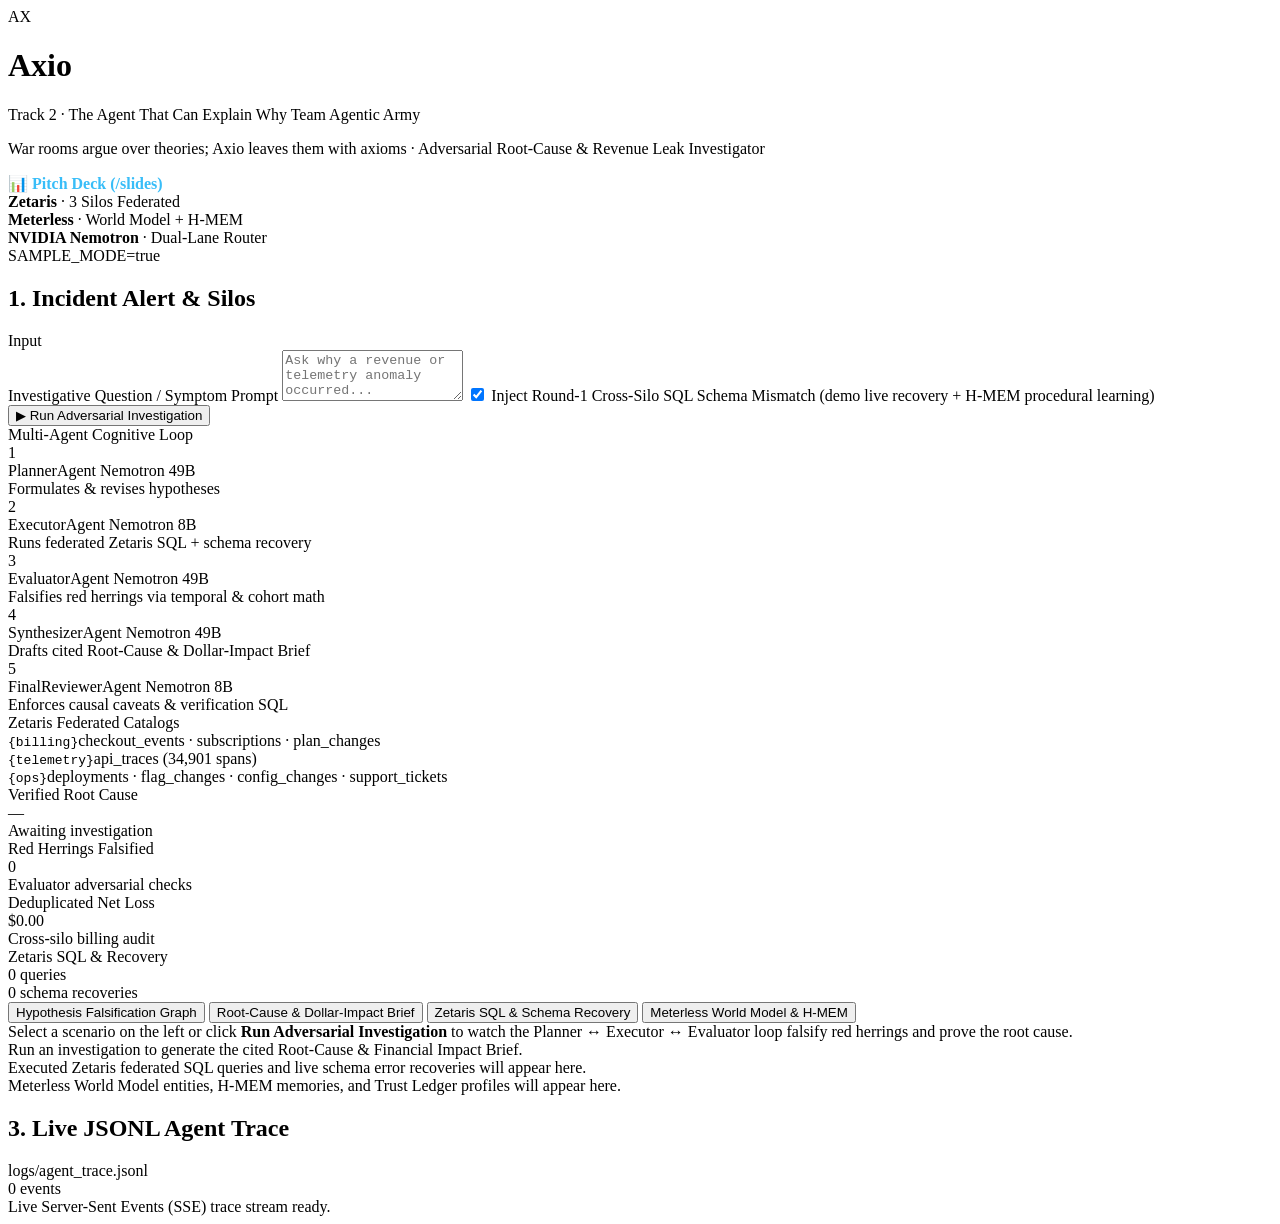
==== web/index.html @ ce7f98d2 "feat: Axio adversarial multi-agent root-cause & silent revenue leak investigator (Track 2)" ====
<!DOCTYPE html>
<html lang="en">
<head>
  <meta charset="UTF-8" />
  <meta name="viewport" content="width=device-width, initial-scale=1.0" />
  <title>Axio (IncidentWhy Engine) — Cross-Silo Root-Cause &amp; Silent Revenue Leak Investigator</title>
  <link rel="stylesheet" href="/style.css" />
</head>
<body>
  <!-- Top Command Header -->
  <header class="topbar">
    <div class="brand">
      <div class="brand-logo">AX</div>
      <div>
        <div class="brand-title-row">
          <h1>Axio</h1>
          <span class="track-badge">Track 2 · The Agent That Can Explain Why</span>
          <span class="team-badge">Team Agentic Army</span>
        </div>
        <p class="brand-subtitle">War rooms argue over theories; Axio leaves them with axioms · Adversarial Root-Cause &amp; Revenue Leak Investigator</p>
      </div>
    </div>

    <div class="sponsor-pills" id="sponsorPills">
      <a href="/slides" target="_blank" class="pill" style="text-decoration:none;border-color:#38bdf8;color:#38bdf8;font-weight:700;" title="Open 8-Slide Hackathon Pitch Deck (Print/Save as PDF)">
        <span>📊 Pitch Deck (/slides)</span>
      </a>
      <div class="pill pill-zetaris" title="Zetaris Federated SQL Data Plane across billing, telemetry, and ops silos">
        <span class="dot dot-ok"></span>
        <span><strong>Zetaris</strong> · 3 Silos Federated</span>
      </div>
      <div class="pill pill-meterless" title="Meterless Headless World Model &amp; H-MEM Engines">
        <span class="dot dot-ok"></span>
        <span id="pillMeterless"><strong>Meterless</strong> · World Model + H-MEM</span>
      </div>
      <div class="pill pill-nvidia" title="NVIDIA Nemotron Dual-Lane Router (Super-49B Reasoning + Nano-8B Fast)">
        <span class="dot dot-ok"></span>
        <span id="pillNvidia"><strong>NVIDIA Nemotron</strong> · Dual-Lane Router</span>
      </div>
      <div class="pill pill-mode" id="pillSampleMode">
        <span>SAMPLE_MODE=true</span>
      </div>
    </div>
  </header>

  <!-- Main 3-Panel War-Room Layout -->
  <main class="war-room">
    <!-- LEFT PANEL: Incident Alert Selector & Agent Pipeline -->
    <aside class="panel panel-left">
      <div class="panel-header">
        <h2>1. Incident Alert &amp; Silos</h2>
        <span class="panel-tag">Input</span>
      </div>

      <div class="scenario-list" id="scenarioList">
        <!-- Populated by app.js -->
      </div>

      <div class="control-box">
        <label class="field-label" for="customQueryInput">Investigative Question / Symptom Prompt</label>
        <textarea id="customQueryInput" rows="3" placeholder="Ask why a revenue or telemetry anomaly occurred..."></textarea>

        <label class="checkbox-row">
          <input type="checkbox" id="injectMismatchToggle" checked />
          <span>Inject Round-1 Cross-Silo SQL Schema Mismatch (demo live recovery + H-MEM procedural learning)</span>
        </label>

        <button id="runInvestigationBtn" class="btn-primary">
          <span class="btn-icon">▶</span>
          <span id="runBtnLabel">Run Adversarial Investigation</span>
        </button>
      </div>

      <!-- 5-Agent Cyclic Pipeline Status -->
      <div class="pipeline-box">
        <div class="section-subtitle">Multi-Agent Cognitive Loop</div>
        <div class="agent-stepper" id="agentStepper">
          <div class="agent-step" data-agent="PlannerAgent">
            <div class="step-indicator">1</div>
            <div class="step-meta">
              <div class="step-name">PlannerAgent <span class="lane-tag">Nemotron 49B</span></div>
              <div class="step-desc" id="status-PlannerAgent">Formulates &amp; revises hypotheses</div>
            </div>
          </div>
          <div class="agent-step" data-agent="ExecutorAgent">
            <div class="step-indicator">2</div>
            <div class="step-meta">
              <div class="step-name">ExecutorAgent <span class="lane-tag lane-fast">Nemotron 8B</span></div>
              <div class="step-desc" id="status-ExecutorAgent">Runs federated Zetaris SQL + schema recovery</div>
            </div>
          </div>
          <div class="agent-step" data-agent="EvaluatorAgent">
            <div class="step-indicator">3</div>
            <div class="step-meta">
              <div class="step-name">EvaluatorAgent <span class="lane-tag">Nemotron 49B</span></div>
              <div class="step-desc" id="status-EvaluatorAgent">Falsifies red herrings via temporal &amp; cohort math</div>
            </div>
          </div>
          <div class="agent-step" data-agent="SynthesizerAgent">
            <div class="step-indicator">4</div>
            <div class="step-meta">
              <div class="step-name">SynthesizerAgent <span class="lane-tag">Nemotron 49B</span></div>
              <div class="step-desc" id="status-SynthesizerAgent">Drafts cited Root-Cause &amp; Dollar-Impact Brief</div>
            </div>
          </div>
          <div class="agent-step" data-agent="FinalReviewerAgent">
            <div class="step-indicator">5</div>
            <div class="step-meta">
              <div class="step-name">FinalReviewerAgent <span class="lane-tag lane-fast">Nemotron 8B</span></div>
              <div class="step-desc" id="status-FinalReviewerAgent">Enforces causal caveats &amp; verification SQL</div>
            </div>
          </div>
        </div>
      </div>

      <!-- Connected Zetaris Silos -->
      <div class="silos-box">
        <div class="section-subtitle">Zetaris Federated Catalogs</div>
        <div class="silo-badges">
          <div class="silo-chip"><code>{billing}</code><span>checkout_events · subscriptions · plan_changes</span></div>
          <div class="silo-chip"><code>{telemetry}</code><span>api_traces (34,901 spans)</span></div>
          <div class="silo-chip"><code>{ops}</code><span>deployments · flag_changes · config_changes · support_tickets</span></div>
        </div>
      </div>
    </aside>

    <!-- CENTER PANEL: Falsification Tree, Root-Cause Brief, SQL & Meterless -->
    <section class="panel panel-center">
      <!-- KPI Strip -->
      <div class="kpi-strip">
        <div class="kpi-card kpi-root">
          <div class="kpi-label">Verified Root Cause</div>
          <div class="kpi-value" id="kpiRootCause">—</div>
          <div class="kpi-sub" id="kpiRootSub">Awaiting investigation</div>
        </div>
        <div class="kpi-card kpi-falsified">
          <div class="kpi-label">Red Herrings Falsified</div>
          <div class="kpi-value" id="kpiFalsified">0</div>
          <div class="kpi-sub" id="kpiFalsifiedSub">Evaluator adversarial checks</div>
        </div>
        <div class="kpi-card kpi-loss">
          <div class="kpi-label">Deduplicated Net Loss</div>
          <div class="kpi-value" id="kpiNetLoss">$0.00</div>
          <div class="kpi-sub" id="kpiLossSub">Cross-silo billing audit</div>
        </div>
        <div class="kpi-card kpi-sql">
          <div class="kpi-label">Zetaris SQL &amp; Recovery</div>
          <div class="kpi-value" id="kpiSqlCount">0 queries</div>
          <div class="kpi-sub" id="kpiRecoverySub">0 schema recoveries</div>
        </div>
      </div>

      <!-- Center Navigation Tabs -->
      <div class="tabs-bar">
        <button class="tab-btn active" data-tab="tabHypotheses">Hypothesis Falsification Graph</button>
        <button class="tab-btn" data-tab="tabBrief">Root-Cause &amp; Dollar-Impact Brief</button>
        <button class="tab-btn" data-tab="tabSql">Zetaris SQL &amp; Schema Recovery</button>
        <button class="tab-btn" data-tab="tabMeterless">Meterless World Model &amp; H-MEM</button>
      </div>

      <!-- TAB 1: Hypothesis Falsification Graph -->
      <div class="tab-content active" id="tabHypotheses">
        <div id="hypothesesContainer" class="hypotheses-grid">
          <div class="empty-state">Select a scenario on the left or click <strong>Run Adversarial Investigation</strong> to watch the Planner ↔ Executor ↔ Evaluator loop falsify red herrings and prove the root cause.</div>
        </div>
      </div>

      <!-- TAB 2: Cited Root-Cause & Dollar-Impact Brief -->
      <div class="tab-content" id="tabBrief">
        <div id="briefContainer" class="brief-container">
          <div class="empty-state">Run an investigation to generate the cited Root-Cause &amp; Financial Impact Brief.</div>
        </div>
      </div>

      <!-- TAB 3: Zetaris Federated SQL Log & Schema Error Recovery -->
      <div class="tab-content" id="tabSql">
        <div id="sqlContainer" class="sql-container">
          <div class="empty-state">Executed Zetaris federated SQL queries and live schema error recoveries will appear here.</div>
        </div>
      </div>

      <!-- TAB 4: Meterless World Model & H-MEM Inspector -->
      <div class="tab-content" id="tabMeterless">
        <div id="meterlessContainer" class="meterless-container">
          <div class="empty-state">Meterless World Model entities, H-MEM memories, and Trust Ledger profiles will appear here.</div>
        </div>
      </div>
    </section>

    <!-- RIGHT PANEL: Live JSONL Agent Trace Stream -->
    <aside class="panel panel-right">
      <div class="panel-header">
        <div>
          <h2>3. Live JSONL Agent Trace</h2>
          <div class="trace-subtitle" id="traceFileLabel">logs/agent_trace.jsonl</div>
        </div>
        <span class="panel-tag" id="traceCountBadge">0 events</span>
      </div>

      <div class="trace-stream" id="traceStream">
        <div class="empty-state">Live Server-Sent Events (SSE) trace stream ready.</div>
      </div>
    </aside>
  </main>

  <script src="/app.js"></script>
</body>
</html>
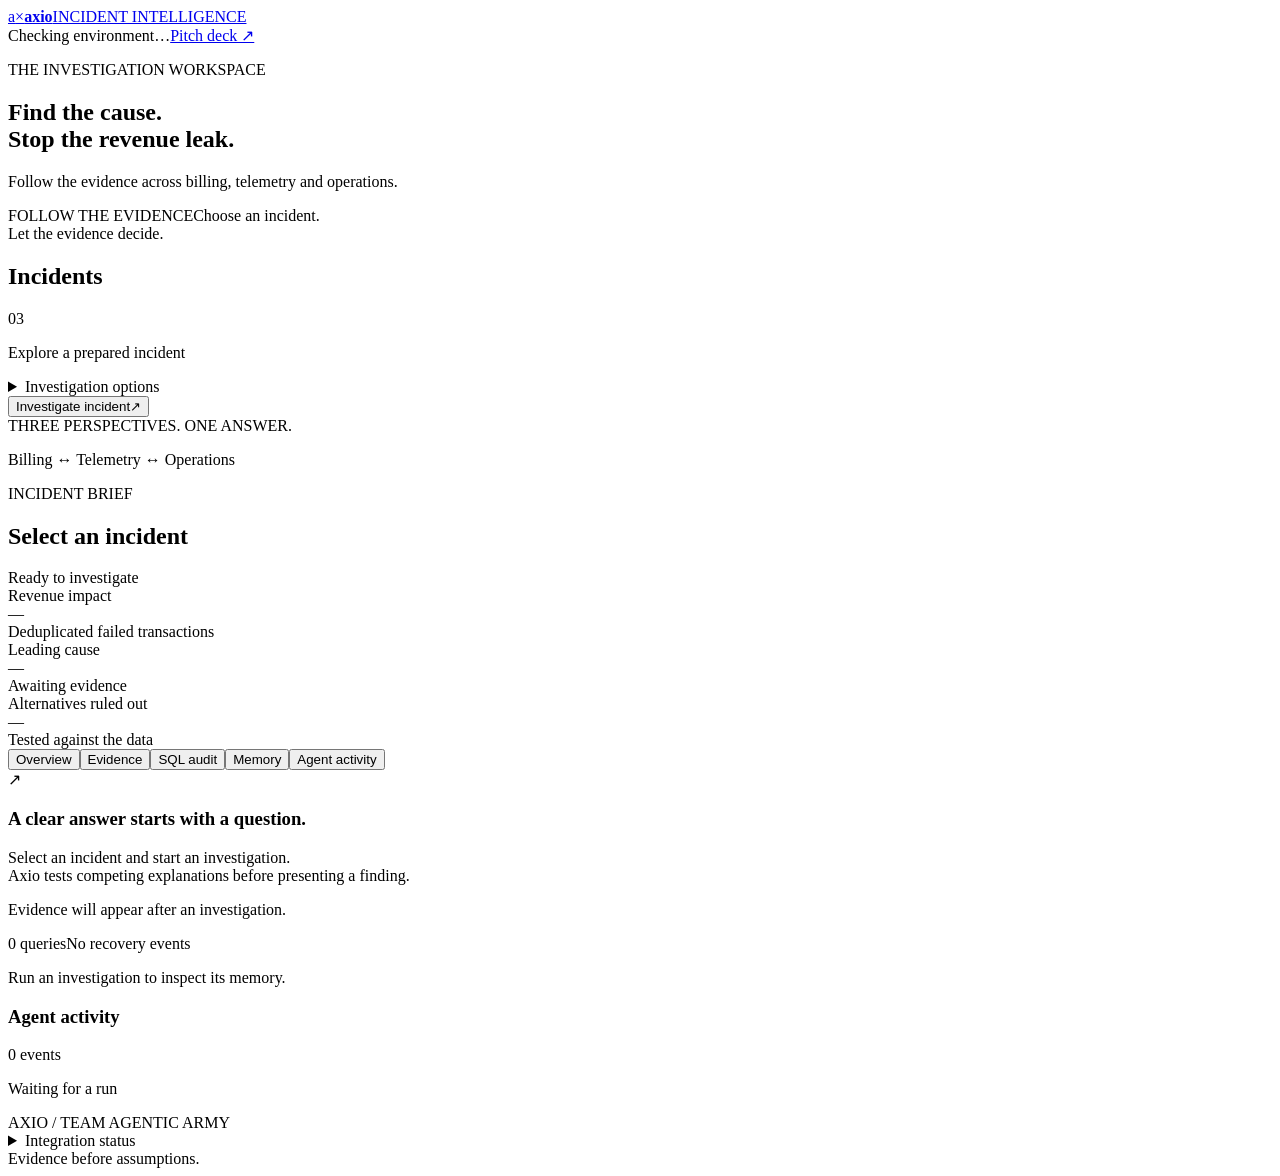
==== commit 0dd1d5e5: "Redesign incident dashboard and integrate Meterless Nightshift" ====
--- a/web/index.html
+++ b/web/index.html
@@ -1,208 +1,21 @@
-<!DOCTYPE html>
-<html lang="en">
-<head>
-  <meta charset="UTF-8" />
-  <meta name="viewport" content="width=device-width, initial-scale=1.0" />
-  <title>Axio (IncidentWhy Engine) — Cross-Silo Root-Cause &amp; Silent Revenue Leak Investigator</title>
-  <link rel="stylesheet" href="/style.css" />
-</head>
+<!doctype html>
+<html lang="en"><head><meta charset="utf-8"><meta name="viewport" content="width=device-width, initial-scale=1"><title>Axio — Incident intelligence</title><link rel="stylesheet" href="/style.css"></head>
 <body>
-  <!-- Top Command Header -->
-  <header class="topbar">
-    <div class="brand">
-      <div class="brand-logo">AX</div>
-      <div>
-        <div class="brand-title-row">
-          <h1>Axio</h1>
-          <span class="track-badge">Track 2 · The Agent That Can Explain Why</span>
-          <span class="team-badge">Team Agentic Army</span>
-        </div>
-        <p class="brand-subtitle">War rooms argue over theories; Axio leaves them with axioms · Adversarial Root-Cause &amp; Revenue Leak Investigator</p>
-      </div>
-    </div>
-
-    <div class="sponsor-pills" id="sponsorPills">
-      <a href="/slides" target="_blank" class="pill" style="text-decoration:none;border-color:#38bdf8;color:#38bdf8;font-weight:700;" title="Open 8-Slide Hackathon Pitch Deck (Print/Save as PDF)">
-        <span>📊 Pitch Deck (/slides)</span>
-      </a>
-      <div class="pill pill-zetaris" title="Zetaris Federated SQL Data Plane across billing, telemetry, and ops silos">
-        <span class="dot dot-ok"></span>
-        <span><strong>Zetaris</strong> · 3 Silos Federated</span>
-      </div>
-      <div class="pill pill-meterless" title="Meterless Headless World Model &amp; H-MEM Engines">
-        <span class="dot dot-ok"></span>
-        <span id="pillMeterless"><strong>Meterless</strong> · World Model + H-MEM</span>
-      </div>
-      <div class="pill pill-nvidia" title="NVIDIA Nemotron Dual-Lane Router (Super-49B Reasoning + Nano-8B Fast)">
-        <span class="dot dot-ok"></span>
-        <span id="pillNvidia"><strong>NVIDIA Nemotron</strong> · Dual-Lane Router</span>
-      </div>
-      <div class="pill pill-mode" id="pillSampleMode">
-        <span>SAMPLE_MODE=true</span>
-      </div>
-    </div>
-  </header>
-
-  <!-- Main 3-Panel War-Room Layout -->
-  <main class="war-room">
-    <!-- LEFT PANEL: Incident Alert Selector & Agent Pipeline -->
-    <aside class="panel panel-left">
-      <div class="panel-header">
-        <h2>1. Incident Alert &amp; Silos</h2>
-        <span class="panel-tag">Input</span>
-      </div>
-
-      <div class="scenario-list" id="scenarioList">
-        <!-- Populated by app.js -->
-      </div>
-
-      <div class="control-box">
-        <label class="field-label" for="customQueryInput">Investigative Question / Symptom Prompt</label>
-        <textarea id="customQueryInput" rows="3" placeholder="Ask why a revenue or telemetry anomaly occurred..."></textarea>
-
-        <label class="checkbox-row">
-          <input type="checkbox" id="injectMismatchToggle" checked />
-          <span>Inject Round-1 Cross-Silo SQL Schema Mismatch (demo live recovery + H-MEM procedural learning)</span>
-        </label>
-
-        <button id="runInvestigationBtn" class="btn-primary">
-          <span class="btn-icon">▶</span>
-          <span id="runBtnLabel">Run Adversarial Investigation</span>
-        </button>
-      </div>
-
-      <!-- 5-Agent Cyclic Pipeline Status -->
-      <div class="pipeline-box">
-        <div class="section-subtitle">Multi-Agent Cognitive Loop</div>
-        <div class="agent-stepper" id="agentStepper">
-          <div class="agent-step" data-agent="PlannerAgent">
-            <div class="step-indicator">1</div>
-            <div class="step-meta">
-              <div class="step-name">PlannerAgent <span class="lane-tag">Nemotron 49B</span></div>
-              <div class="step-desc" id="status-PlannerAgent">Formulates &amp; revises hypotheses</div>
-            </div>
-          </div>
-          <div class="agent-step" data-agent="ExecutorAgent">
-            <div class="step-indicator">2</div>
-            <div class="step-meta">
-              <div class="step-name">ExecutorAgent <span class="lane-tag lane-fast">Nemotron 8B</span></div>
-              <div class="step-desc" id="status-ExecutorAgent">Runs federated Zetaris SQL + schema recovery</div>
-            </div>
-          </div>
-          <div class="agent-step" data-agent="EvaluatorAgent">
-            <div class="step-indicator">3</div>
-            <div class="step-meta">
-              <div class="step-name">EvaluatorAgent <span class="lane-tag">Nemotron 49B</span></div>
-              <div class="step-desc" id="status-EvaluatorAgent">Falsifies red herrings via temporal &amp; cohort math</div>
-            </div>
-          </div>
-          <div class="agent-step" data-agent="SynthesizerAgent">
-            <div class="step-indicator">4</div>
-            <div class="step-meta">
-              <div class="step-name">SynthesizerAgent <span class="lane-tag">Nemotron 49B</span></div>
-              <div class="step-desc" id="status-SynthesizerAgent">Drafts cited Root-Cause &amp; Dollar-Impact Brief</div>
-            </div>
-          </div>
-          <div class="agent-step" data-agent="FinalReviewerAgent">
-            <div class="step-indicator">5</div>
-            <div class="step-meta">
-              <div class="step-name">FinalReviewerAgent <span class="lane-tag lane-fast">Nemotron 8B</span></div>
-              <div class="step-desc" id="status-FinalReviewerAgent">Enforces causal caveats &amp; verification SQL</div>
-            </div>
-          </div>
-        </div>
-      </div>
-
-      <!-- Connected Zetaris Silos -->
-      <div class="silos-box">
-        <div class="section-subtitle">Zetaris Federated Catalogs</div>
-        <div class="silo-badges">
-          <div class="silo-chip"><code>{billing}</code><span>checkout_events · subscriptions · plan_changes</span></div>
-          <div class="silo-chip"><code>{telemetry}</code><span>api_traces (34,901 spans)</span></div>
-          <div class="silo-chip"><code>{ops}</code><span>deployments · flag_changes · config_changes · support_tickets</span></div>
-        </div>
-      </div>
-    </aside>
-
-    <!-- CENTER PANEL: Falsification Tree, Root-Cause Brief, SQL & Meterless -->
-    <section class="panel panel-center">
-      <!-- KPI Strip -->
-      <div class="kpi-strip">
-        <div class="kpi-card kpi-root">
-          <div class="kpi-label">Verified Root Cause</div>
-          <div class="kpi-value" id="kpiRootCause">—</div>
-          <div class="kpi-sub" id="kpiRootSub">Awaiting investigation</div>
-        </div>
-        <div class="kpi-card kpi-falsified">
-          <div class="kpi-label">Red Herrings Falsified</div>
-          <div class="kpi-value" id="kpiFalsified">0</div>
-          <div class="kpi-sub" id="kpiFalsifiedSub">Evaluator adversarial checks</div>
-        </div>
-        <div class="kpi-card kpi-loss">
-          <div class="kpi-label">Deduplicated Net Loss</div>
-          <div class="kpi-value" id="kpiNetLoss">$0.00</div>
-          <div class="kpi-sub" id="kpiLossSub">Cross-silo billing audit</div>
-        </div>
-        <div class="kpi-card kpi-sql">
-          <div class="kpi-label">Zetaris SQL &amp; Recovery</div>
-          <div class="kpi-value" id="kpiSqlCount">0 queries</div>
-          <div class="kpi-sub" id="kpiRecoverySub">0 schema recoveries</div>
-        </div>
-      </div>
-
-      <!-- Center Navigation Tabs -->
-      <div class="tabs-bar">
-        <button class="tab-btn active" data-tab="tabHypotheses">Hypothesis Falsification Graph</button>
-        <button class="tab-btn" data-tab="tabBrief">Root-Cause &amp; Dollar-Impact Brief</button>
-        <button class="tab-btn" data-tab="tabSql">Zetaris SQL &amp; Schema Recovery</button>
-        <button class="tab-btn" data-tab="tabMeterless">Meterless World Model &amp; H-MEM</button>
-      </div>
-
-      <!-- TAB 1: Hypothesis Falsification Graph -->
-      <div class="tab-content active" id="tabHypotheses">
-        <div id="hypothesesContainer" class="hypotheses-grid">
-          <div class="empty-state">Select a scenario on the left or click <strong>Run Adversarial Investigation</strong> to watch the Planner ↔ Executor ↔ Evaluator loop falsify red herrings and prove the root cause.</div>
-        </div>
-      </div>
-
-      <!-- TAB 2: Cited Root-Cause & Dollar-Impact Brief -->
-      <div class="tab-content" id="tabBrief">
-        <div id="briefContainer" class="brief-container">
-          <div class="empty-state">Run an investigation to generate the cited Root-Cause &amp; Financial Impact Brief.</div>
-        </div>
-      </div>
-
-      <!-- TAB 3: Zetaris Federated SQL Log & Schema Error Recovery -->
-      <div class="tab-content" id="tabSql">
-        <div id="sqlContainer" class="sql-container">
-          <div class="empty-state">Executed Zetaris federated SQL queries and live schema error recoveries will appear here.</div>
-        </div>
-      </div>
-
-      <!-- TAB 4: Meterless World Model & H-MEM Inspector -->
-      <div class="tab-content" id="tabMeterless">
-        <div id="meterlessContainer" class="meterless-container">
-          <div class="empty-state">Meterless World Model entities, H-MEM memories, and Trust Ledger profiles will appear here.</div>
-        </div>
-      </div>
-    </section>
-
-    <!-- RIGHT PANEL: Live JSONL Agent Trace Stream -->
-    <aside class="panel panel-right">
-      <div class="panel-header">
-        <div>
-          <h2>3. Live JSONL Agent Trace</h2>
-          <div class="trace-subtitle" id="traceFileLabel">logs/agent_trace.jsonl</div>
-        </div>
-        <span class="panel-tag" id="traceCountBadge">0 events</span>
-      </div>
-
-      <div class="trace-stream" id="traceStream">
-        <div class="empty-state">Live Server-Sent Events (SSE) trace stream ready.</div>
-      </div>
-    </aside>
-  </main>
-
-  <script src="/app.js"></script>
-</body>
-</html>
+<header class="topbar"><a class="brand" href="/" aria-label="Axio home"><span class="brand-logo">a<span>×</span></span><strong>axio</strong><span class="brand-caption">INCIDENT INTELLIGENCE</span></a><div class="header-meta"><span id="pillSampleMode">Checking environment…</span><a href="/slides" target="_blank" rel="noopener">Pitch deck ↗</a></div></header>
+<main class="workspace">
+<section class="page-intro"><div><p class="eyebrow">THE INVESTIGATION WORKSPACE</p><h1>Find the cause.<br><span>Stop the revenue leak.</span></h1><p class="intro-copy">Follow the evidence across billing, telemetry and operations.</p></div><div class="intro-note"><span>FOLLOW THE EVIDENCE</span>Choose an incident.<br>Let the evidence decide.</div></section>
+<div class="workspace-grid">
+<aside class="incident-panel"><div class="section-heading"><h2>Incidents</h2><span class="count">03</span></div><p class="muted small">Explore a prepared incident</p><div id="scenarioList" class="scenario-list"></div><div class="control-box"><details><summary>Investigation options</summary><label for="customQueryInput">Context for the selected incident</label><textarea id="customQueryInput" rows="4"></textarea><label class="checkbox-row"><input type="checkbox" id="injectMismatchToggle" checked> Demonstrate SQL error recovery</label><p class="small muted">Uses the selected scenario’s data; this is not a general-purpose data connector.</p></details><button id="runInvestigationBtn" class="btn-primary"><span id="runBtnLabel">Investigate incident</span><span aria-hidden="true">↗</span></button></div><div class="source-note"><span class="eyebrow">THREE PERSPECTIVES. ONE ANSWER.</span><p>Billing <span>↔</span> Telemetry <span>↔</span> Operations</p></div></aside>
+<section class="investigation-panel" aria-label="Investigation results">
+<div class="result-heading"><div><p class="eyebrow" id="selectedIncident">INCIDENT BRIEF</p><h2 id="selectedTitle">Select an incident</h2></div><span id="runStatus" class="run-status" role="status">Ready to investigate</span></div>
+<div id="errorBanner" role="alert" hidden></div>
+<div class="kpi-strip"><div class="kpi-card kpi-loss"><div class="kpi-label">Revenue impact</div><div class="kpi-value" id="kpiNetLoss">—</div><div class="kpi-sub" id="kpiLossSub">Deduplicated failed transactions</div></div><div class="kpi-card"><div class="kpi-label">Leading cause</div><div class="kpi-value" id="kpiRootCause">—</div><div class="kpi-sub" id="kpiRootSub">Awaiting evidence</div></div><div class="kpi-card"><div class="kpi-label">Alternatives ruled out</div><div class="kpi-value" id="kpiFalsified">—</div><div class="kpi-sub" id="kpiFalsifiedSub">Tested against the data</div></div></div>
+<nav class="tabs-bar" aria-label="Investigation views"><button class="tab-btn active" data-tab="tabBrief" aria-pressed="true">Overview</button><button class="tab-btn" data-tab="tabHypotheses" aria-pressed="false">Evidence</button><button class="tab-btn" data-tab="tabSql" aria-pressed="false">SQL audit</button><button class="tab-btn" data-tab="tabMeterless" aria-pressed="false">Memory</button><button class="tab-btn" data-tab="tabActivity" aria-pressed="false">Agent activity</button></nav>
+<div class="tab-content active" id="tabBrief"><div id="briefContainer"><div class="empty-state"><span class="empty-mark">↗</span><h3>A clear answer starts with a question.</h3><p>Select an incident and start an investigation.<br>Axio tests competing explanations before presenting a finding.</p></div></div></div>
+<div class="tab-content" id="tabHypotheses"><div id="hypothesesContainer" class="hypotheses-grid"><p class="empty-state">Evidence will appear after an investigation.</p></div></div>
+<div class="tab-content" id="tabSql"><div class="audit-meta"><span id="kpiSqlCount">0 queries</span><span id="kpiRecoverySub">No recovery events</span></div><div id="sqlContainer"></div></div>
+<div class="tab-content" id="tabMeterless"><div id="meterlessContainer"><p class="empty-state">Run an investigation to inspect its memory.</p></div></div>
+<div class="tab-content" id="tabActivity"><div class="section-heading"><h3>Agent activity</h3><span id="traceCountBadge">0 events</span></div><p class="trace-subtitle" id="traceFileLabel">Waiting for a run</p><div id="traceStream" class="trace-stream"></div></div>
+</section></div>
+<footer><span>AXIO / TEAM AGENTIC ARMY</span><details><summary>Integration status</summary><div class="integration-status"><span id="pillZetaris">Checking data backend</span><span id="pillNvidia">Checking model configuration</span><span id="pillMeterless">Local memory engine</span></div></details><span>Evidence before assumptions.</span></footer>
+</main><script src="/app.js"></script></body></html>
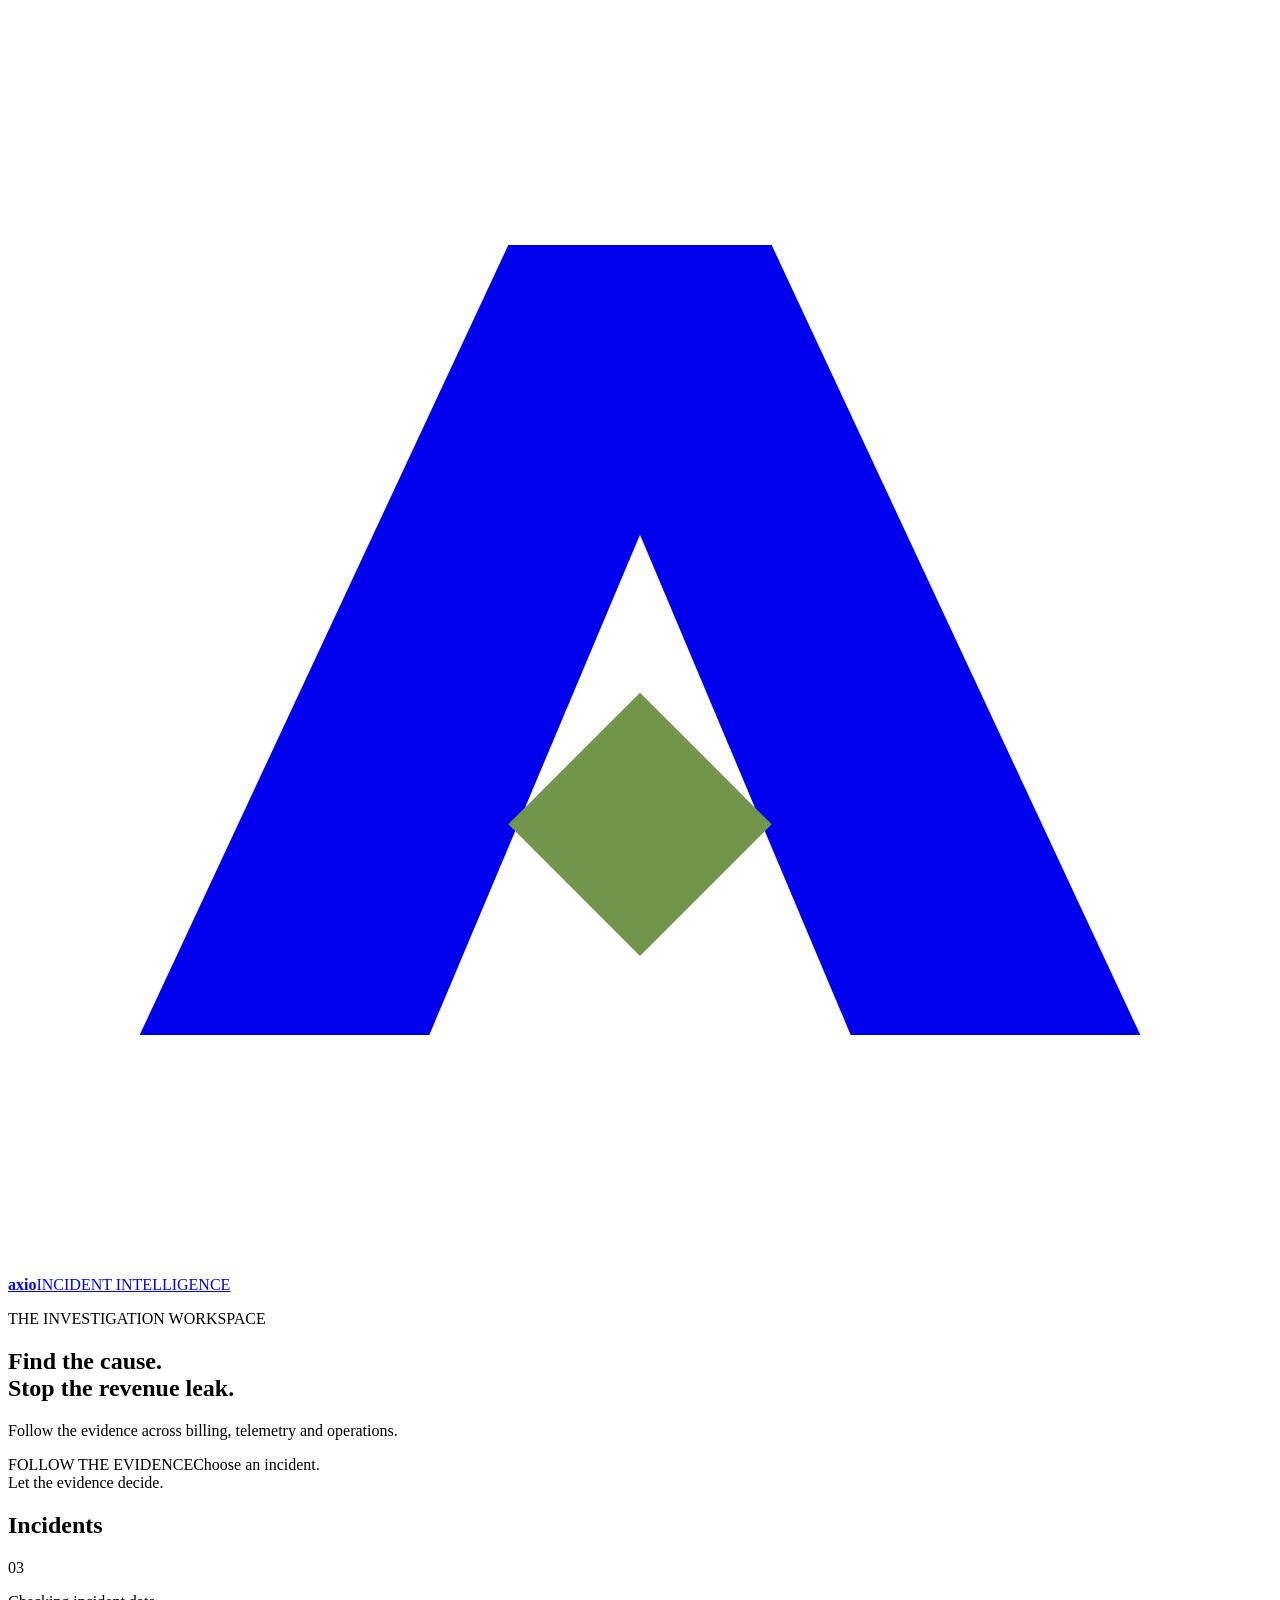
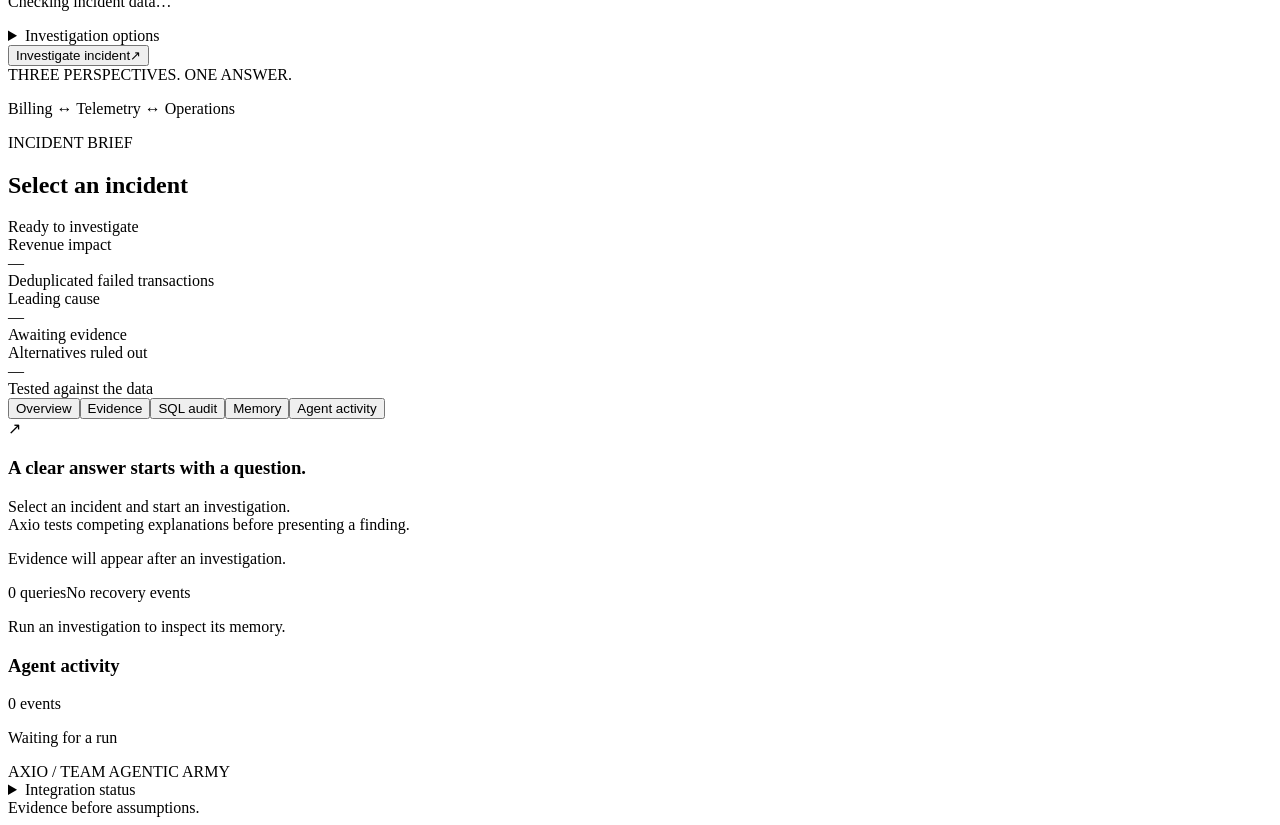
==== commit 01e13e89: "Refine Axio branding and simplify dashboard header" ====
--- a/web/index.html
+++ b/web/index.html
@@ -1,11 +1,11 @@
 <!doctype html>
-<html lang="en"><head><meta charset="utf-8"><meta name="viewport" content="width=device-width, initial-scale=1"><title>Axio — Incident intelligence</title><link rel="stylesheet" href="/style.css"></head>
+<html lang="en"><head><meta charset="utf-8"><meta name="viewport" content="width=device-width, initial-scale=1"><title>Axio — Incident intelligence</title><link rel="icon" type="image/svg+xml" href="data:image/svg+xml,%3Csvg%20xmlns%3D%22http%3A%2F%2Fwww.w3.org%2F2000%2Fsvg%22%20viewBox%3D%220%200%2048%2048%22%3E%3Crect%20width%3D%2248%22%20height%3D%2248%22%20rx%3D%2210%22%20fill%3D%22%23f5f5f0%22%2F%3E%3Cpath%20d%3D%22M5%2039%2019%209h10l14%2030H32L24%2020l-8%2019Z%22%20fill%3D%22%23243f30%22%2F%3E%3Cpath%20d%3D%22m19%2031%205-5%205%205-5%205Z%22%20fill%3D%22%2371964b%22%2F%3E%3C%2Fsvg%3E"><link rel="stylesheet" href="/style.css"></head>
 <body>
-<header class="topbar"><a class="brand" href="/" aria-label="Axio home"><span class="brand-logo">a<span>×</span></span><strong>axio</strong><span class="brand-caption">INCIDENT INTELLIGENCE</span></a><div class="header-meta"><span id="pillSampleMode">Checking environment…</span><a href="/slides" target="_blank" rel="noopener">Pitch deck ↗</a></div></header>
+<header class="topbar"><a class="brand" href="/" aria-label="Axio home"><svg class="brand-logo" xmlns="http://www.w3.org/2000/svg" viewBox="0 0 48 48" fill="none" aria-hidden="true"><path d="M5 39 19 9h10l14 30H32L24 20l-8 19Z" fill="currentColor"/><path d="m19 31 5-5 5 5-5 5Z" fill="#71964b"/></svg><strong>axio</strong><span class="brand-caption">INCIDENT INTELLIGENCE</span></a></header>
 <main class="workspace">
 <section class="page-intro"><div><p class="eyebrow">THE INVESTIGATION WORKSPACE</p><h1>Find the cause.<br><span>Stop the revenue leak.</span></h1><p class="intro-copy">Follow the evidence across billing, telemetry and operations.</p></div><div class="intro-note"><span>FOLLOW THE EVIDENCE</span>Choose an incident.<br>Let the evidence decide.</div></section>
 <div class="workspace-grid">
-<aside class="incident-panel"><div class="section-heading"><h2>Incidents</h2><span class="count">03</span></div><p class="muted small">Explore a prepared incident</p><div id="scenarioList" class="scenario-list"></div><div class="control-box"><details><summary>Investigation options</summary><label for="customQueryInput">Context for the selected incident</label><textarea id="customQueryInput" rows="4"></textarea><label class="checkbox-row"><input type="checkbox" id="injectMismatchToggle" checked> Demonstrate SQL error recovery</label><p class="small muted">Uses the selected scenario’s data; this is not a general-purpose data connector.</p></details><button id="runInvestigationBtn" class="btn-primary"><span id="runBtnLabel">Investigate incident</span><span aria-hidden="true">↗</span></button></div><div class="source-note"><span class="eyebrow">THREE PERSPECTIVES. ONE ANSWER.</span><p>Billing <span>↔</span> Telemetry <span>↔</span> Operations</p></div></aside>
+<aside class="incident-panel"><div class="section-heading"><h2>Incidents</h2><span class="count">03</span></div><p id="pillSampleMode" class="muted small">Checking incident data…</p><div id="scenarioList" class="scenario-list"></div><div class="control-box"><details><summary>Investigation options</summary><label for="customQueryInput">Context for the selected incident</label><textarea id="customQueryInput" rows="4"></textarea><label class="checkbox-row"><input type="checkbox" id="injectMismatchToggle" checked> Demonstrate SQL error recovery</label><p class="small muted">Uses the selected scenario’s data; this is not a general-purpose data connector.</p></details><button id="runInvestigationBtn" class="btn-primary"><span id="runBtnLabel">Investigate incident</span><span aria-hidden="true">↗</span></button></div><div class="source-note"><span class="eyebrow">THREE PERSPECTIVES. ONE ANSWER.</span><p>Billing <span>↔</span> Telemetry <span>↔</span> Operations</p></div></aside>
 <section class="investigation-panel" aria-label="Investigation results">
 <div class="result-heading"><div><p class="eyebrow" id="selectedIncident">INCIDENT BRIEF</p><h2 id="selectedTitle">Select an incident</h2></div><span id="runStatus" class="run-status" role="status">Ready to investigate</span></div>
 <div id="errorBanner" role="alert" hidden></div>
